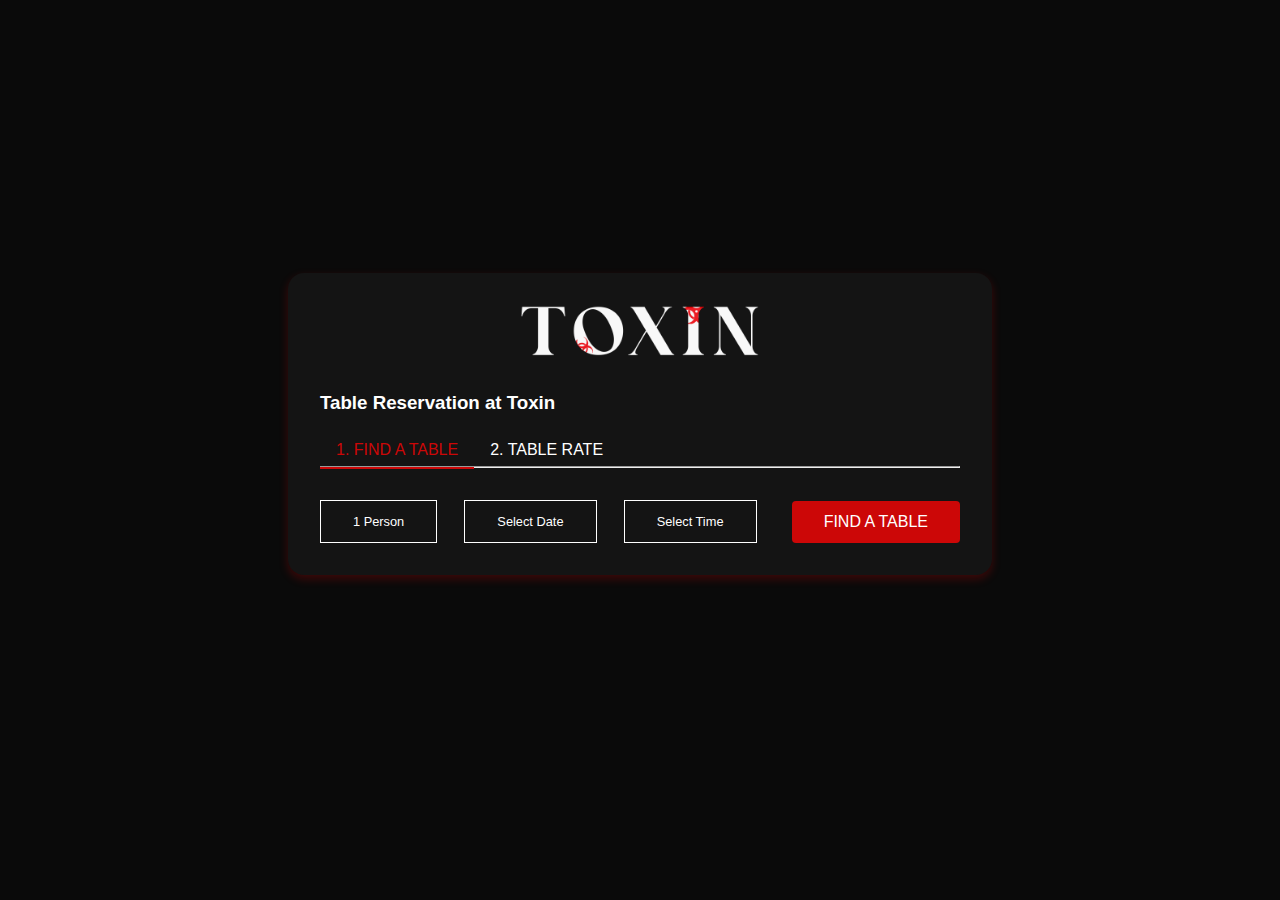
==== pages/book/index.html @ 8df380ed "Add files via upload" ====
<!DOCTYPE html>
<html lang="en">
  <head>
    <meta charset="UTF-8">
    <meta name="viewport" content="width=device-width, initial-scale=1.0">
    <title>TOXIN</title>
    <link rel="stylesheet" href="assets/css/style.css">
  </head>
  <body class="bg-black text-white">
    <div class="container">
      <div class="booking-section">
        <img src="assets/img/Logo.png" alt="Toxin Bar Logo" class="logo">
        <h3 class="left-align">Table Reservation at Toxin</h3>
        <h4 class="step-container">
          <span class="step" tabindex="0">1. FIND A TABLE</span>
          <span class="step" tabindex="0">2. TABLE RATE</span>
        </h4>
        <hr style="margin-top: -1.5rem;">

        <!-- Dropdowns Section -->
        <div class="dropdowns-container">

          <div class="dropdown">
            <button class="dropdown-button" id="peopleDropdown">1 Person</button>
            <div class="dropdown-content" id="peopleDropdownContent">
              <a href="#" data-value="1">1 Person</a>
              <a href="#" data-value="2">2 People</a>
              <a href="#" data-value="3">3 People</a>
              <a href="#" data-value="4">4 People</a>
              <a href="#" data-value="5">5 People</a>
              <a href="#" data-value="6">6 People</a>
              <a href="#" data-value="7">7 People</a>
              <a href="#" data-value="8">8 People</a>
              <a href="#" data-value="9">9 People</a>
              <a href="#" data-value="10">10 People</a>
              <a href="#" data-value="11">11 People</a>
              <a href="#" data-value="12">12 People</a>
              <a href="#" data-value="13">13 People</a>
              <a href="#" data-value="14">14 People</a>
              <a href="#" data-value="15">15 People</a>
            </div>
          </div>

          <div class="dropdown">
            <button class="dropdown-button" id="dateDropdown">Select Date</button>
            <div class="dropdown-content" id="dateDropdownContent">
              <a href="#" data-value="2024-11-01">Nov 1, 2024</a>
              <a href="#" data-value="2024-11-04">Nov 4, 2024</a>
              <a href="#" data-value="2024-11-05">Nov 5, 2024</a>
              <a href="#" data-value="2024-11-08">Nov 8, 2024</a>
              <a href="#" data-value="2024-11-10">Nov 10, 2024</a>
              <a href="#" data-value="2024-11-14">Nov 14, 2024</a>
              <a href="#" data-value="2024-11-16">Nov 16, 2024</a>
              <a href="#" data-value="2024-11-20">Nov 20, 2024</a>
              <a href="#" data-value="2024-11-23">Nov 23, 2024</a>
              <a href="#" data-value="2024-11-24">Nov 24, 2024</a>
              <a href="#" data-value="2024-11-30">Nov 30, 2024</a>
            </div>
          </div>

          <div class="dropdown">
            <button class="dropdown-button" id="timeDropdown">Select Time</button>
            <div class="dropdown-content" id="timeDropdownContent">
              <a href="#" data-value="08:00 PM">08:00 PM</a>
              <a href="#" data-value="09:00 PM">09:00 PM</a>
              <a href="#" data-value="10:00 PM">10:00 PM</a>
              <a href="#" data-value="11:00 PM">11:00 PM</a>
              <a href="#" data-value="12:00 AM">12:00 AM</a>
              <a href="#" data-value="01:00 AM">01:00 AM</a>
              <a href="#" data-value="02:00 AM">02:00 AM</a>
              <a href="#" data-value="03:00 AM">03:00 AM</a>
              <a href="#" data-value="04:00 AM">04:00 AM</a>
              <a href="#" data-value="05:00 AM">05:00 AM</a>
              <a href="#" data-value="06:00 AM">06:00 AM</a>
            </div>
          </div>

          <div class="find-table-container">
            <button class="find-table-button">FIND A TABLE</button>
          </div>

        </div>
      </div>
    </div>

    <script src="assets/js/scripts.js"></script>
  </body>
</html>
---- pages/book/assets/css/style.css ----
/* General Body and Layout */
body {
    margin: 0;
    padding: 0;
    font-family: 'Trebuchet MS', 'Lucida Sans Unicode', 'Lucida Grande', 'Lucida Sans', Arial, sans-serif;
    background-color: #0a0a0a;
    color: white;
}

.container {
    display: flex;
    justify-content: center;
    align-items: center;
    min-height: 53rem;
}

.booking-section {
    background-color: #141414;
    padding: 2rem;
    border-radius: 1rem;
    box-shadow: 0 4px 10px rgba(255, 0, 0, 0.212);
    width: 40rem;
    max-width: 500rem;
    text-align: center;
}

.logo {
    width: 15rem;
    margin-bottom: 1rem; 
}

.left-align {
    text-align: left;
    margin-top: 1rem;
}

/* Steps Section */
.step-container {
    display: flex;
    justify-content: flex-start;
    gap: 0rem;
    margin-top: 1rem;
    font-weight: normal;
    text-align: left;
}

.step {
    padding: 0.5rem 1rem;
    border-radius: 0;
    transition: background-color 0.3s ease;
    cursor: pointer;
    transition: color .3s ease;
}

.step:hover {
    color: rgb(255, 175, 175);
}

.step.selected {
    color: #cc0707;
    border-bottom: .13rem solid #cc0707;
    transition: color 0.5s ease, text-decoration-color 0.5s ease; 
}

/* Dropdown Styles */
.dropdowns-container {
    margin-top: 2rem;
    display: flex;
    justify-content: space-between;
    align-items: center;
}

.dropdown {
    position: relative;
    display: inline-block;
    margin-right: 1rem;
}

.dropdown-button {
    background-color: transparent;
    color: white;
    padding: .8rem 2rem;
    font-size: .8rem;
    border: 1px solid #ffffff;
    border-radius: 0rem;
    cursor: pointer;
    width: 100%;
    text-align: left;
}

.dropdown-button:focus {
    outline: none;
}

.dropdown-content {
    display: none;
    position: absolute;
    background-color: #333;
    min-width: 160px;
    box-shadow: 0px 8px 16px rgba(0, 0, 0, 0.2);
    z-index: 1;
}

.dropdown-content a {
    color: white;
    padding: .12rem 2rem;
    text-decoration: none;
    display: block;
}

.dropdown-content a:hover {
    background-color: #575757;
}

.dropdown:hover .dropdown-content {
    display: block;
}

.selected-option {
    color: #cc0707;
    border-bottom: 0.13rem solid #cc0707;
}

/* Find Table Button */
.find-table-container {
    margin-left: 0.5rem;
}

.find-table-button {
    background-color: #cc0707;
    color: white;
    padding: 0.75rem 2rem;
    border: none;
    border-radius: 0.25rem;
    cursor: pointer;
    font-size: 1rem;
    transition: background-color 0.3s;
}

.find-table-button:hover {
    background-color: #d9534f;
}
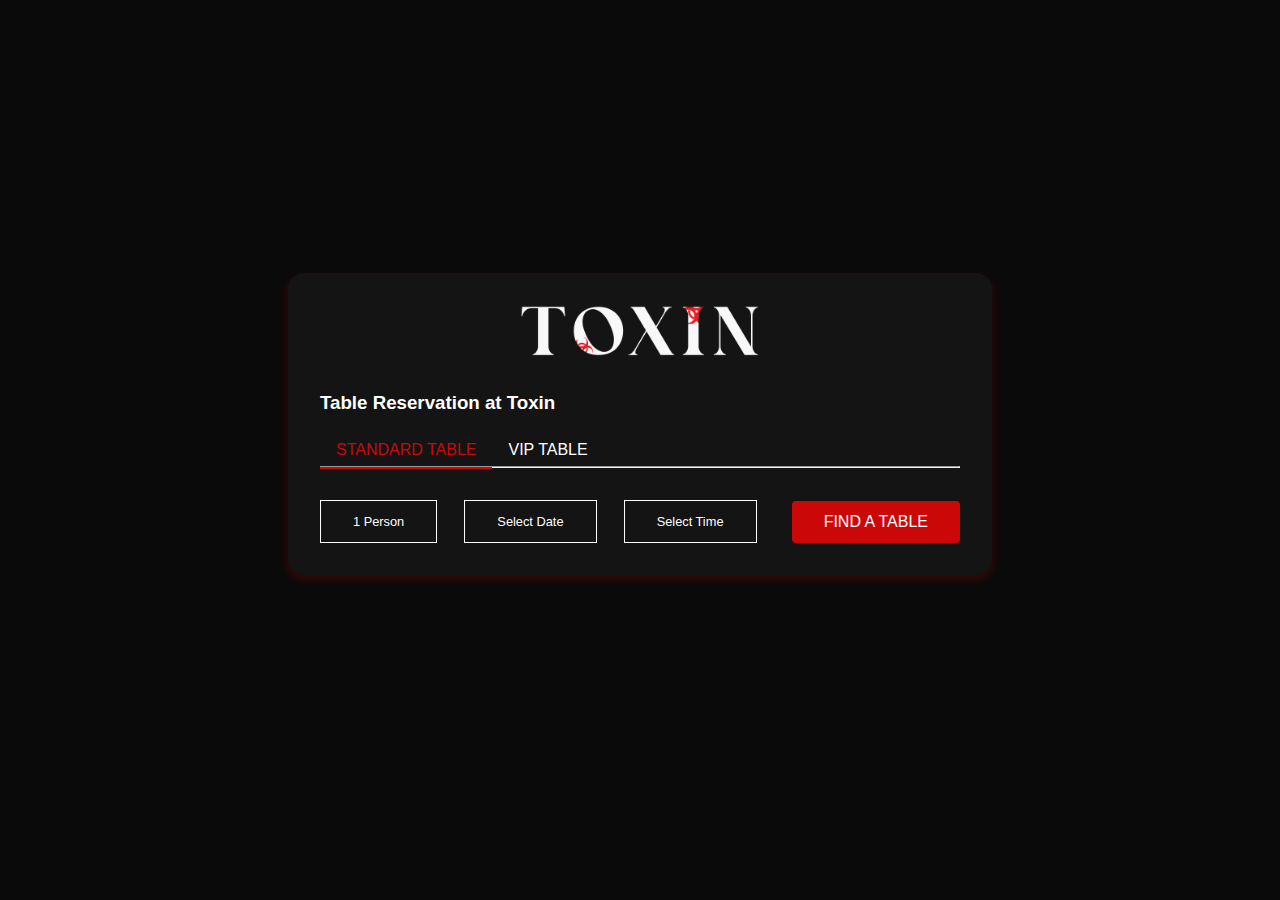
==== commit 81a12231: "Add files via upload" ====
--- a/pages/book/index.html
+++ b/pages/book/index.html
@@ -9,11 +9,13 @@
   <body class="bg-black text-white">
     <div class="container">
       <div class="booking-section">
+        <a href="../../index.html">
         <img src="assets/img/Logo.png" alt="Toxin Bar Logo" class="logo">
+        </a>
         <h3 class="left-align">Table Reservation at Toxin</h3>
         <h4 class="step-container">
-          <span class="step" tabindex="0">1. FIND A TABLE</span>
-          <span class="step" tabindex="0">2. TABLE RATE</span>
+          <span class="step" tabindex="0">STANDARD TABLE</span>
+          <span class="step" tabindex="0">VIP TABLE</span>
         </h4>
         <hr style="margin-top: -1.5rem;">
 
@@ -44,17 +46,20 @@
           <div class="dropdown">
             <button class="dropdown-button" id="dateDropdown">Select Date</button>
             <div class="dropdown-content" id="dateDropdownContent">
-              <a href="#" data-value="2024-11-01">Nov 1, 2024</a>
-              <a href="#" data-value="2024-11-04">Nov 4, 2024</a>
-              <a href="#" data-value="2024-11-05">Nov 5, 2024</a>
-              <a href="#" data-value="2024-11-08">Nov 8, 2024</a>
-              <a href="#" data-value="2024-11-10">Nov 10, 2024</a>
-              <a href="#" data-value="2024-11-14">Nov 14, 2024</a>
-              <a href="#" data-value="2024-11-16">Nov 16, 2024</a>
-              <a href="#" data-value="2024-11-20">Nov 20, 2024</a>
-              <a href="#" data-value="2024-11-23">Nov 23, 2024</a>
-              <a href="#" data-value="2024-11-24">Nov 24, 2024</a>
-              <a href="#" data-value="2024-11-30">Nov 30, 2024</a>
+              <a href="#" data-value="2024-12-01">Dec 1, 2024</a>
+              <a href="#" data-value="2024-12-04">Dec 2, 2024</a>
+              <a href="#" data-value="2024-12-05">Dec 3, 2024</a>
+              <a href="#" data-value="2024-12-08">Dec 8, 2024</a>
+              <a href="#" data-value="2024-12-10">Dec 9, 2024</a>
+              <a href="#" data-value="2024-12-14">Dec 10, 2024</a>
+              <a href="#" data-value="2024-12-16">Dec 15, 2024</a>
+              <a href="#" data-value="2024-12-20">Dec 16, 2024</a>
+              <a href="#" data-value="2024-12-23">Dec 17, 2024</a>
+              <a href="#" data-value="2024-12-24">Dec 22, 2024</a>
+              <a href="#" data-value="2024-12-30">Dec 23, 2024</a>
+              <a href="#" data-value="2024-12-30">Dec 24, 2024</a>
+              <a href="#" data-value="2024-12-30">Dec 29, 2024</a>
+              <a href="#" data-value="2024-12-30">Dec 30, 2024</a>
             </div>
           </div>
 
@@ -75,10 +80,10 @@
             </div>
           </div>
 
+          <!--button-->
           <div class="find-table-container">
             <button class="find-table-button">FIND A TABLE</button>
           </div>
-
         </div>
       </div>
     </div>
